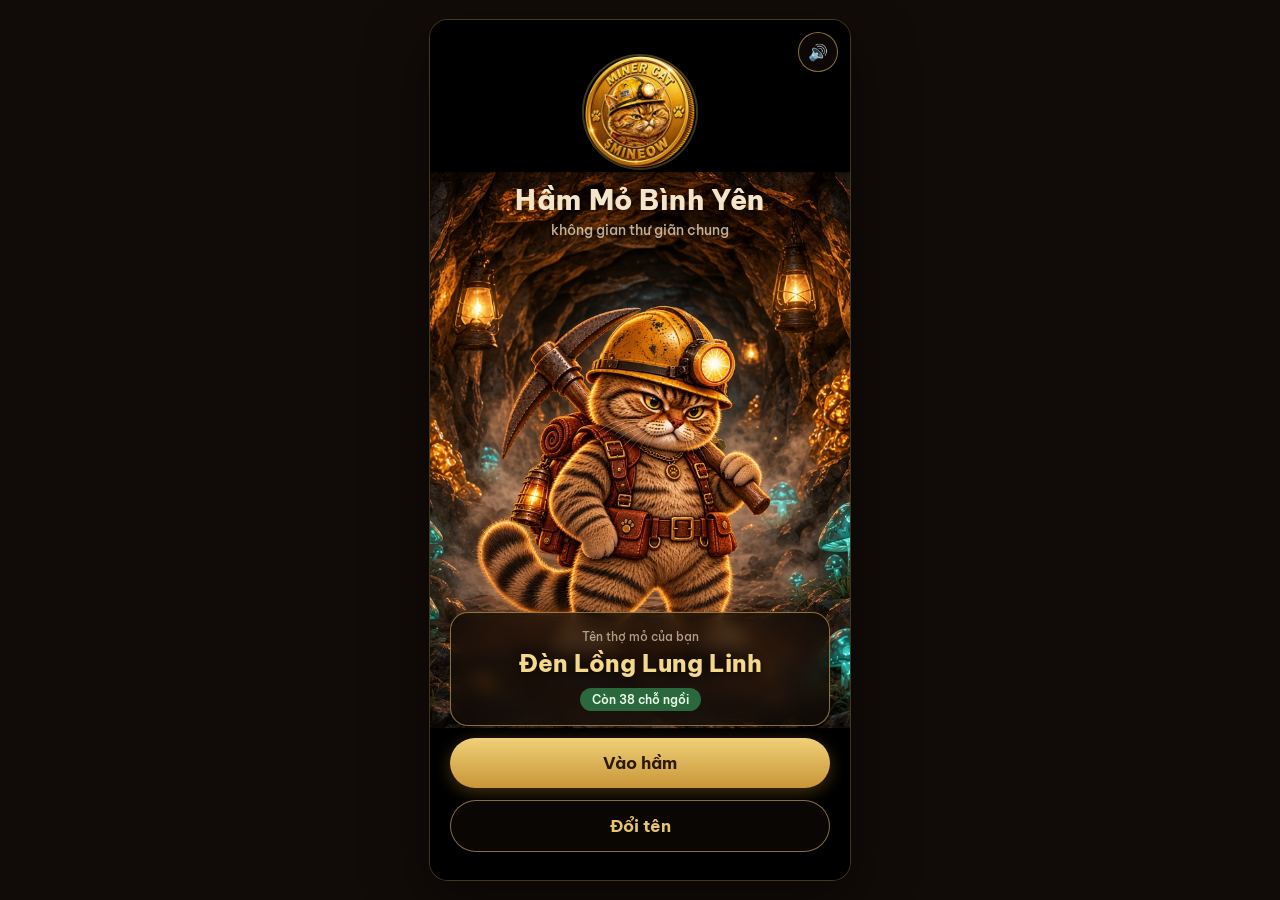
==== hammo-preview-b6aaa559/index.html @ 5511e37e "Add Hầm Mỏ Bình Yên playable preview (hammo-preview-b6aaa559) Calm multi-zone mine space demo for ow" ====
<!DOCTYPE html>
<html lang="vi">
<head>
  <meta charset="UTF-8" />
  <meta name="viewport" content="width=device-width, initial-scale=1, viewport-fit=cover, maximum-scale=1, user-scalable=no" />
  <meta name="theme-color" content="#1a1008" />
  <title>Hầm Mỏ Bình Yên · MINEOW</title>
  <link rel="stylesheet" href="css/style.css" />
  <link rel="icon" type="image/png" href="art/logo_coin.png" />
</head>
<body>
  <div id="app">
    <button type="button" id="btn-mute" class="mute-btn" aria-label="Tắt tiếng" title="Âm thanh">🔊</button>
    <!-- ENTRY -->
    <section id="screen-entry" class="screen active" data-bg="art/bg_entry.jpg">
      <div class="entry-top">
        <img class="logo-coin" src="art/logo_coin.png" alt="MINEOW" width="112" height="112" />
        <h1 class="title">Hầm Mỏ Bình Yên</h1>
        <p class="subtitle">không gian thư giãn chung</p>
      </div>
      <div class="entry-bottom">
        <div class="name-card">
          <div class="name-label">Tên thợ mỏ của bạn</div>
          <div id="player-name" class="name-value">…</div>
          <div id="seat-pill" class="seat-pill">Còn — chỗ ngồi</div>
        </div>
        <button type="button" id="btn-enter" class="btn btn-primary">Vào hầm</button>
        <button type="button" id="btn-reroll" class="btn btn-ghost">Đổi tên</button>
      </div>
    </section>

    <!-- ZONE MAP -->
    <section id="screen-map" class="screen" data-bg="art/bg_zones.jpg">
      <header class="map-header">
        <img class="logo-coin sm" src="art/logo_coin.png" alt="" width="40" height="40" />
        <div class="map-titles">
          <h2>Chọn khu vực</h2>
          <p>Hầm Mỏ Bình Yên</p>
        </div>
      </header>
      <div class="zone-list" id="zone-list"></div>
      <footer class="map-footer">
        <div class="counter counter-gold" id="counter-den">0 đèn đã thắp</div>
        <div class="counter counter-violet" id="counter-chuong">0 tiếng chuông</div>
        <p class="local-note">Bộ đếm lưu trên máy bạn · chưa đồng bộ cộng đồng</p>
      </footer>
    </section>

    <!-- ZONE SCENE -->
    <section id="screen-zone" class="screen">
      <header class="zone-header">
        <img class="logo-coin sm" src="art/logo_coin.png" alt="" width="36" height="36" />
        <div class="zone-titles">
          <h2 id="zone-title">—</h2>
          <p id="zone-sub">Hầm Mỏ Bình Yên</p>
          <p id="zone-flavor" class="flavor"></p>
        </div>
      </header>
      <canvas id="scene" width="720" height="900" aria-label="Khu vực hầm mỏ"></canvas>
      <div id="toast" class="toast" hidden></div>
      <div id="collection" class="collection" hidden>
        <div class="collection-title">Quặng trang trí</div>
        <div id="ore-list" class="ore-list"></div>
      </div>
      <div class="zone-actions" id="zone-actions"></div>
    </section>
  </div>
  <script type="module" src="js/main.js"></script>
</body>
</html>
---- hammo-preview-b6aaa559/css/style.css ----
@font-face {
  font-family: 'Be Vietnam Pro';
  src: url('../fonts/BeVietnamPro-Regular.ttf') format('truetype');
  font-weight: 400;
  font-style: normal;
  font-display: swap;
}
@font-face {
  font-family: 'Be Vietnam Pro';
  src: url('../fonts/BeVietnamPro-Medium.ttf') format('truetype');
  font-weight: 500;
  font-style: normal;
  font-display: swap;
}
@font-face {
  font-family: 'Be Vietnam Pro';
  src: url('../fonts/BeVietnamPro-SemiBold.ttf') format('truetype');
  font-weight: 600;
  font-style: normal;
  font-display: swap;
}
@font-face {
  font-family: 'Be Vietnam Pro';
  src: url('../fonts/BeVietnamPro-Bold.ttf') format('truetype');
  font-weight: 700;
  font-style: normal;
  font-display: swap;
}
@font-face {
  font-family: 'Be Vietnam Pro';
  src: url('../fonts/BeVietnamPro-ExtraBold.ttf') format('truetype');
  font-weight: 800;
  font-style: normal;
  font-display: swap;
}

:root {
  --bg: #120c08;
  --gold: #e8c46a;
  --gold-bright: #f5d98a;
  --gold-dark: #a07830;
  --cream: #f3e6c8;
  --panel: rgba(18, 12, 8, 0.72);
  --panel-border: rgba(232, 196, 106, 0.55);
  --safe-bottom: env(safe-area-inset-bottom, 0px);
}

* { box-sizing: border-box; -webkit-tap-highlight-color: transparent; }
html, body {
  margin: 0; padding: 0; height: 100%;
  background: var(--bg);
  color: var(--cream);
  font-family: 'Be Vietnam Pro', system-ui, sans-serif;
  overflow: hidden;
  user-select: none;
  touch-action: manipulation;
}

#app {
  position: relative;
  width: 100%;
  max-width: 480px;
  height: 100%;
  height: 100dvh;
  margin: 0 auto;
  overflow: hidden;
  background: #0a0705;
}

@media (min-width: 900px) {
  #app {
    max-width: 420px;
    height: min(100dvh, 860px);
    margin-top: calc((100dvh - min(100dvh, 860px)) / 2);
    border-radius: 18px;
    box-shadow: 0 0 0 1px rgba(232,196,106,0.25), 0 20px 60px rgba(0,0,0,0.55);
  }
}

.screen {
  position: absolute;
  inset: 0;
  display: none;
  flex-direction: column;
  background-color: #1a1008;
  background-size: cover;
  background-position: center top;
  background-repeat: no-repeat;
}
.screen.active { display: flex; }

.mute-btn {
  position: absolute;
  top: 12px; right: 12px;
  z-index: 20;
  width: 40px; height: 40px;
  border-radius: 50%;
  border: 1px solid var(--panel-border);
  background: var(--panel);
  color: var(--cream);
  font-size: 16px;
  cursor: pointer;
}

/* —— ENTRY —— */
#screen-entry {
  justify-content: space-between;
  padding: 28px 20px calc(28px + var(--safe-bottom));
}
.entry-top {
  display: flex; flex-direction: column; align-items: center;
  padding-top: 8px;
  text-align: center;
}
.logo-coin {
  width: 112px; height: 112px;
  border-radius: 50%;
  object-fit: cover;
  box-shadow: 0 6px 24px rgba(0,0,0,0.45), 0 0 0 2px rgba(232,196,106,0.35);
}
.logo-coin.sm {
  width: 40px; height: 40px;
  box-shadow: 0 2px 8px rgba(0,0,0,0.4);
  flex-shrink: 0;
}
.title {
  margin: 14px 0 4px;
  font-size: 28px;
  font-weight: 800;
  color: var(--cream);
  letter-spacing: 0.02em;
  text-shadow: 0 2px 10px rgba(0,0,0,0.7);
}
.subtitle {
  margin: 0;
  font-size: 14px;
  font-weight: 500;
  color: rgba(243,230,200,0.75);
}
.entry-bottom {
  display: flex; flex-direction: column; gap: 12px;
  align-items: stretch;
}
.name-card {
  background: var(--panel);
  border: 1.5px solid var(--panel-border);
  border-radius: 18px;
  padding: 16px 18px 14px;
  text-align: center;
  backdrop-filter: blur(8px);
}
.name-label {
  font-size: 12px;
  font-weight: 500;
  color: rgba(243,230,200,0.65);
  margin-bottom: 4px;
}
.name-value {
  font-size: 24px;
  font-weight: 800;
  color: var(--gold-bright);
  text-shadow: 0 1px 6px rgba(0,0,0,0.5);
  min-height: 1.2em;
}
.seat-pill {
  display: inline-block;
  margin-top: 10px;
  padding: 4px 12px;
  border-radius: 999px;
  background: rgba(46, 120, 70, 0.85);
  color: #e8ffe8;
  font-size: 12px;
  font-weight: 600;
}

.btn {
  appearance: none;
  border: none;
  border-radius: 999px;
  padding: 14px 20px;
  font-family: inherit;
  font-size: 17px;
  font-weight: 700;
  cursor: pointer;
  transition: transform 0.08s ease, filter 0.15s;
}
.btn:active { transform: scale(0.97); }
.btn-primary {
  background: linear-gradient(180deg, #f0d078, #c99638);
  color: #2a1a08;
  box-shadow: 0 4px 16px rgba(200,140,40,0.35);
}
.btn-ghost {
  background: rgba(18,12,8,0.55);
  color: var(--gold);
  border: 1.5px solid var(--panel-border);
}
.btn-action {
  flex: 1;
  min-width: 0;
  background: rgba(28, 18, 10, 0.82);
  color: var(--cream);
  border: 1.5px solid var(--panel-border);
  font-size: 14px;
  font-weight: 600;
  padding: 12px 8px;
  border-radius: 14px;
}
.btn-action:disabled {
  opacity: 0.45;
  cursor: default;
}

/* —— MAP —— */
#screen-map {
  padding: 16px 14px calc(12px + var(--safe-bottom));
  background-blend-mode: normal;
}
.map-header {
  display: flex; align-items: center; gap: 10px;
  margin-bottom: 10px;
}
.map-titles h2 {
  margin: 0;
  font-size: 20px;
  font-weight: 800;
  color: var(--gold-bright);
  text-shadow: 0 2px 8px rgba(0,0,0,0.6);
}
.map-titles p {
  margin: 0;
  font-size: 12px;
  color: rgba(243,230,200,0.7);
}
.zone-list {
  flex: 1;
  display: flex;
  flex-direction: column;
  gap: 8px;
  overflow: auto;
  padding: 4px 0;
}
.zone-card {
  display: flex;
  align-items: center;
  gap: 12px;
  padding: 12px 14px;
  border-radius: 16px;
  background: rgba(12, 8, 5, 0.62);
  border: 1.5px solid rgba(232,196,106,0.4);
  cursor: pointer;
  text-align: left;
  color: inherit;
  font-family: inherit;
  backdrop-filter: blur(6px);
  transition: border-color 0.15s, background 0.15s;
}
.zone-card:active, .zone-card:hover {
  border-color: var(--gold);
  background: rgba(30, 20, 10, 0.75);
}
.zone-emoji {
  width: 42px; height: 42px;
  border-radius: 12px;
  display: grid; place-items: center;
  font-size: 22px;
  background: rgba(232,196,106,0.12);
  flex-shrink: 0;
}
.zone-meta { flex: 1; min-width: 0; }
.zone-meta strong {
  display: block;
  font-size: 15px;
  font-weight: 700;
  color: var(--gold-bright);
}
.zone-meta span {
  display: block;
  font-size: 11px;
  color: rgba(243,230,200,0.65);
  margin-top: 2px;
}
.zone-seats {
  font-size: 11px;
  font-weight: 600;
  color: #9fdfb0;
  white-space: nowrap;
}
.map-footer {
  display: flex; flex-direction: column; gap: 8px;
  align-items: center;
  padding-top: 8px;
}
.counter {
  padding: 8px 18px;
  border-radius: 999px;
  font-size: 13px;
  font-weight: 700;
  background: rgba(12,8,5,0.7);
  border: 1.5px solid var(--gold);
  color: var(--gold-bright);
}
.counter-violet {
  border-color: #a88ad8;
  color: #d4c0f0;
}
.local-note {
  margin: 0;
  font-size: 10px;
  color: rgba(243,230,200,0.45);
  text-align: center;
}

/* —— ZONE SCENE —— */
#screen-zone {
  background-size: cover;
  background-position: center;
}
.zone-header {
  position: absolute;
  top: 0; left: 0; right: 0;
  z-index: 5;
  display: flex; align-items: flex-start; gap: 8px;
  padding: 12px 12px 8px;
  background: linear-gradient(180deg, rgba(10,6,4,0.75), transparent);
  pointer-events: none;
}
.zone-titles h2 {
  margin: 0;
  font-size: 18px;
  font-weight: 800;
  color: var(--gold-bright);
  text-shadow: 0 2px 8px rgba(0,0,0,0.7);
}
.zone-titles p {
  margin: 1px 0 0;
  font-size: 11px;
  color: rgba(243,230,200,0.75);
}
.zone-titles .flavor {
  font-size: 11px;
  color: rgba(243,230,200,0.55);
}
#scene {
  flex: 1;
  width: 100%;
  height: 100%;
  display: block;
  cursor: pointer;
}
.zone-actions {
  position: absolute;
  left: 0; right: 0; bottom: 0;
  z-index: 6;
  display: flex;
  gap: 8px;
  padding: 12px 12px calc(14px + var(--safe-bottom));
  background: linear-gradient(0deg, rgba(10,6,4,0.88), rgba(10,6,4,0.35) 70%, transparent);
}

.toast {
  position: absolute;
  left: 50%;
  bottom: 92px;
  transform: translateX(-50%);
  z-index: 10;
  max-width: 86%;
  padding: 10px 16px;
  border-radius: 14px;
  background: rgba(18,12,8,0.88);
  border: 1px solid var(--panel-border);
  color: var(--cream);
  font-size: 13px;
  font-weight: 600;
  text-align: center;
  pointer-events: none;
  opacity: 0;
  transition: opacity 0.2s;
}
.toast.show { opacity: 1; }

.collection {
  position: absolute;
  top: 64px; right: 10px;
  z-index: 7;
  max-width: 140px;
  padding: 8px 10px;
  border-radius: 12px;
  background: rgba(12,8,5,0.75);
  border: 1px solid var(--panel-border);
  font-size: 11px;
}
.collection-title {
  font-weight: 700;
  color: var(--gold);
  margin-bottom: 4px;
}
.ore-list { color: rgba(243,230,200,0.85); line-height: 1.45; }

.name-tag {
  position: absolute;
  transform: translate(-50%, -100%);
  padding: 3px 8px;
  border-radius: 8px;
  background: rgba(12,8,5,0.75);
  border: 1px solid rgba(232,196,106,0.45);
  font-size: 10px;
  font-weight: 600;
  white-space: nowrap;
  pointer-events: none;
  color: var(--cream);
}
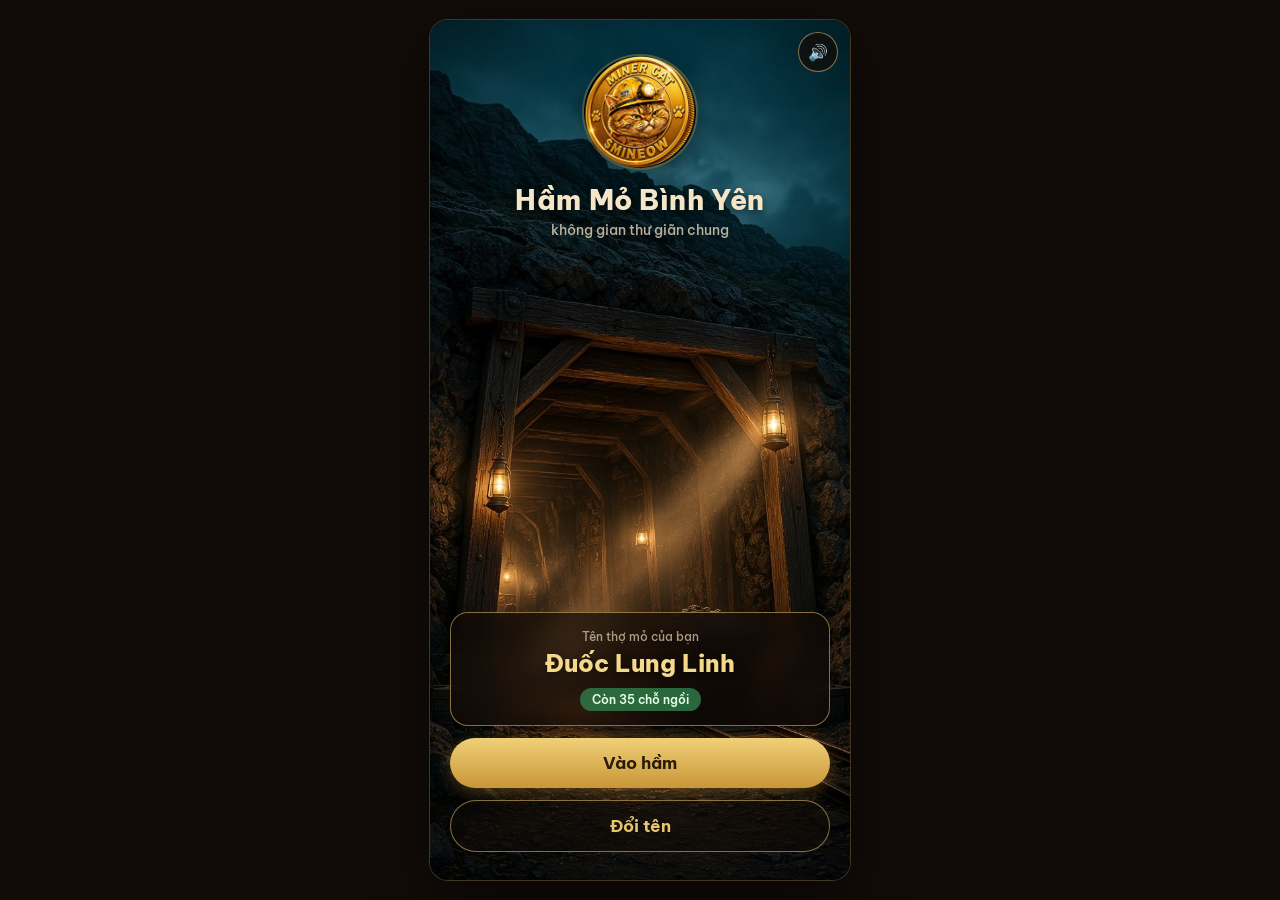
==== commit a6aafad4: "Hầm Mỏ Bình Yên: even map pin spacing, Suối on the stream Anchor pins to the cross-section art and c" ====
--- a/hammo-preview-b6aaa559/index.html
+++ b/hammo-preview-b6aaa559/index.html
@@ -40,8 +40,10 @@
       </header>
       <div class="zone-list" id="zone-list"></div>
       <footer class="map-footer">
-        <div class="counter counter-gold" id="counter-den">0 đèn đã thắp</div>
-        <div class="counter counter-violet" id="counter-chuong">0 tiếng chuông</div>
+        <div class="map-footer-counters">
+          <div class="counter counter-gold" id="counter-den">0 đèn đã thắp</div>
+          <div class="counter counter-violet" id="counter-chuong">0 tiếng chuông</div>
+        </div>
         <p class="local-note">Bộ đếm lưu trên máy bạn · chưa đồng bộ cộng đồng</p>
       </footer>
     </section>
--- a/hammo-preview-b6aaa559/css/style.css
+++ b/hammo-preview-b6aaa559/css/style.css
@@ -87,7 +87,20 @@
   background-position: center top;
   background-repeat: no-repeat;
 }
-.screen.active { display: flex; }
+.screen.active { display: flex; animation: screenIn 0.42s ease both; }
+.screen.leaving { display: flex; animation: screenOut 0.4s ease both; pointer-events: none; z-index: 1; }
+.screen.active { z-index: 2; }
+@keyframes screenIn { from { opacity: 0; } to { opacity: 1; } }
+@keyframes screenOut { from { opacity: 1; } to { opacity: 0; } }
+@media (prefers-reduced-motion: reduce) { .screen.active, .screen.leaving { animation: none; } }
+/* ambient dust */
+.dust { position: absolute; inset: 0; pointer-events: none; z-index: 5; overflow: hidden; }
+.dust i { position: absolute; bottom: -10px; width: 3px; height: 3px; border-radius: 50%;
+  background: rgba(255, 222, 160, 0.55); box-shadow: 0 0 6px rgba(255, 200, 120, 0.5);
+  animation: dustRise linear infinite; opacity: 0; }
+@keyframes dustRise { 0% { transform: translate(0,0); opacity: 0; } 15% { opacity: .7; }
+  85% { opacity: .5; } 100% { transform: translate(var(--dx), -105dvh); opacity: 0; } }
+@media (prefers-reduced-motion: reduce) { .dust { display: none; } }
 
 .mute-btn {
   position: absolute;
@@ -198,11 +211,14 @@
 .btn-action {
   flex: 1;
   min-width: 0;
-  background: rgba(28, 18, 10, 0.82);
+  background: rgba(22, 14, 8, 0.9);
   color: var(--cream);
   border: 1.5px solid var(--panel-border);
   font-size: 14px;
-  font-weight: 600;
+  font-weight: 700;
+  text-shadow: 0 1px 2px rgba(0,0,0,0.8);
+  box-shadow: 0 4px 14px rgba(0,0,0,0.45);
+  -webkit-backdrop-filter: blur(4px); backdrop-filter: blur(4px);
   padding: 12px 8px;
   border-radius: 14px;
 }
@@ -213,12 +229,22 @@
 
 /* —— MAP —— */
 #screen-map {
-  padding: 16px 14px calc(12px + var(--safe-bottom));
+  padding: 0;
+  /* Fill height so the stream chamber stays visible; short/wide viewports
+     letterbox the sides instead of cropping the bottom (cover would). */
+  background-size: auto 100%;
+  background-position: center top;
   background-blend-mode: normal;
 }
 .map-header {
+  position: absolute;
+  top: 0; left: 0; right: 0;
+  z-index: 5;
   display: flex; align-items: center; gap: 10px;
-  margin-bottom: 10px;
+  margin: 0;
+  padding: 12px 56px 20px 14px; /* room for the mute button */
+  background: linear-gradient(180deg, rgba(10,6,4,0.78), transparent);
+  pointer-events: none;
 }
 .map-titles h2 {
   margin: 0;
@@ -233,68 +259,113 @@
   color: rgba(243,230,200,0.7);
 }
 .zone-list {
-  flex: 1;
-  display: flex;
-  flex-direction: column;
-  gap: 8px;
-  overflow: auto;
-  padding: 4px 0;
-}
+  position: absolute;
+  inset: 0;
+  z-index: 4;
+  display: block;
+  overflow: visible;
+  padding: 0;
+  pointer-events: none;
+}
+/* Full-row hit area on each chamber; compact label sits on the art, not a covering card. */
 .zone-card {
+  position: absolute;
+  left: 0; right: 0;
   display: flex;
   align-items: center;
-  gap: 12px;
-  padding: 12px 14px;
-  border-radius: 16px;
-  background: rgba(12, 8, 5, 0.62);
-  border: 1.5px solid rgba(232,196,106,0.4);
+  padding: 0 12px;
+  border: none;
+  background: transparent;
   cursor: pointer;
   text-align: left;
   color: inherit;
   font-family: inherit;
+  pointer-events: auto;
+  min-height: 48px;
+  -webkit-tap-highlight-color: transparent;
+}
+.zone-pin-label {
+  position: absolute;
+  left: 12px;
+  display: flex;
+  align-items: center;
+  gap: 8px;
+  max-width: min(78%, 320px);
+  padding: 8px 12px;
+  border-radius: 14px;
+  background: rgba(12, 8, 5, 0.62);
+  border: 1.5px solid rgba(232,196,106,0.4);
   backdrop-filter: blur(6px);
+  box-shadow: 0 4px 16px rgba(0,0,0,0.35);
+  pointer-events: none;
   transition: border-color 0.15s, background 0.15s;
 }
-.zone-card:active, .zone-card:hover {
+.zone-card:hover .zone-pin-label,
+.zone-card:active .zone-pin-label,
+.zone-card:focus-visible .zone-pin-label {
   border-color: var(--gold);
-  background: rgba(30, 20, 10, 0.75);
+  background: rgba(30, 20, 10, 0.78);
+}
+.zone-card:focus-visible {
+  outline: none;
 }
 .zone-emoji {
-  width: 42px; height: 42px;
-  border-radius: 12px;
+  width: 32px; height: 32px;
+  border-radius: 10px;
   display: grid; place-items: center;
-  font-size: 22px;
+  font-size: 18px;
   background: rgba(232,196,106,0.12);
   flex-shrink: 0;
 }
 .zone-meta { flex: 1; min-width: 0; }
 .zone-meta strong {
   display: block;
-  font-size: 15px;
+  font-size: 14px;
   font-weight: 700;
   color: var(--gold-bright);
+  text-shadow: 0 1px 4px rgba(0,0,0,0.6);
+  white-space: nowrap;
+  overflow: hidden;
+  text-overflow: ellipsis;
 }
 .zone-meta span {
   display: block;
-  font-size: 11px;
+  font-size: 10px;
   color: rgba(243,230,200,0.65);
-  margin-top: 2px;
+  margin-top: 1px;
+  white-space: nowrap;
+  overflow: hidden;
+  text-overflow: ellipsis;
 }
 .zone-seats {
   font-size: 11px;
   font-weight: 600;
   color: #9fdfb0;
   white-space: nowrap;
+  flex-shrink: 0;
 }
 .map-footer {
-  display: flex; flex-direction: column; gap: 8px;
+  position: absolute;
+  left: 0; right: 0; bottom: 0;
+  z-index: 5;
+  display: flex; flex-direction: column; gap: 3px;
   align-items: center;
-  padding-top: 8px;
+  padding: 6px 10px calc(6px + var(--safe-bottom));
+  background: linear-gradient(0deg, rgba(10,6,4,0.88), rgba(10,6,4,0.35) 65%, transparent);
+  pointer-events: none;
+}
+.map-footer-counters {
+  display: flex;
+  flex-direction: row;
+  flex-wrap: wrap;
+  justify-content: center;
+  gap: 6px;
 }
 .counter {
-  padding: 8px 18px;
+  padding: 4px 12px;
   border-radius: 999px;
-  font-size: 13px;
+  font-size: 12px;
+  line-height: 1.2;
   font-weight: 700;
   background: rgba(12,8,5,0.7);
   border: 1.5px solid var(--gold);
@@ -306,7 +377,8 @@
 }
 .local-note {
   margin: 0;
-  font-size: 10px;
+  font-size: 9px;
+  line-height: 1.2;
   color: rgba(243,230,200,0.45);
   text-align: center;
 }
@@ -314,7 +386,7 @@
 /* —— ZONE SCENE —— */
 #screen-zone {
   background-size: cover;
-  background-position: center;
+  background-position: center 28%;
 }
 .zone-header {
   position: absolute;
